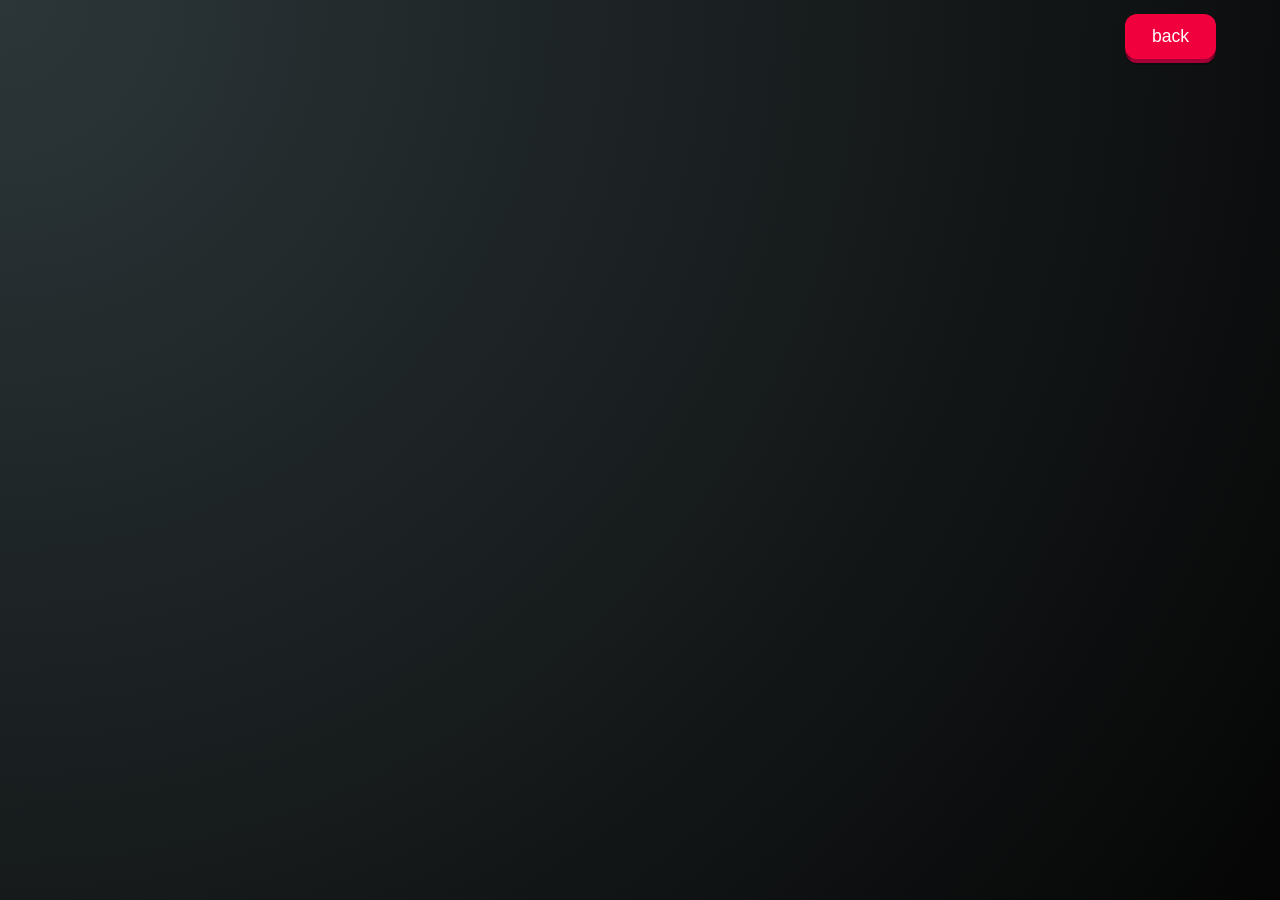
==== quiz-game-/index.html @ c93c1e2c "addeffect" ====
<!DOCTYPE html>
<html lang="en">
<head>
    <meta charset="UTF-8">
    <meta name="viewport" content="width=device-width, initial-scale=1.0">
    <title>Premium Quiz Interface</title>
    <link rel="stylesheet" href="style.css">
    <link href="https://fonts.googleapis.com/css2?family=Orbitron:wght@400;700&family=Inter:wght@400;500&display=swap" rel="stylesheet">
</head>
<body>
    <div id="main">
        <div id="effect"></div>
        <button class="back">
  <span class="shadow"></span>     
  <span class="edge"></span>
  <span class="front text"> back
  </span>
</button>
        <section id="quiz">
         
        </section>
    </div>
    <script src="script.js"></script>
</body>
</html>
---- quiz-game-/style.css ----
* {
    margin: 0;
    padding: 0;
    box-sizing: border-box;
}

/* :root {
  --bg-primary:      #0C447C;
  --bg-card:         #B5D4F4;
  --text-primary:    #E6F1FB;
  --color-correct:   #639922;
  --color-wrong:     #D85A30;
  --color-score:     #FAC775;
  --btn-correct-text:#EAF3DE;
  --btn-wrong-text:  #FAECE7;
} */

html , body {
   
    width: 100%;
    height: 100%;
}

/* :root {
  --bg-primary:      #0C447C;
  --bg-card:         #B5D4F4;
  --text-primary:    #E6F1FB;
  --color-correct:   #639922;
  --color-wrong:     #D85A30;
  --color-score:     #FAC775;
  --btn-correct-text:#EAF3DE;
  --btn-wrong-text:  #FAECE7;
} */
/* Reset default margins to prevent unwanted gaps */
/* Core Layout */
* {
    margin: 0;
    padding: 0;
    box-sizing: border-box;                   
}
/* From Uiverse.io by cssbuttons-io */ 
#effect {
  position: fixed;
  top: 50%;
  left: 50%;
  transform: translate(-50%, -50%) scale(0.5);
  font-size: 80px;
  opacity: 0;
  pointer-events: none;
  transition: all 0.4s ease;
  z-index: 999;
}

#effect.show {
  opacity: 1;
  transform: translate(-50%, -50%) scale(1.2);
}
.back{
 position: absolute;
 top: 2%;
 right: 5%;
 border: none;
 background: transparent;
 padding: 0;
 cursor: pointer;
 outline-offset: 4px;
 transition: filter 250ms;
 user-select: none;
 touch-action: manipulation;
}

.shadow {
 position: absolute;
 top: 0;
 left: 0;
 width: 100%;
 height: 100%;
 border-radius: 12px;
 background: hsl(0deg 0% 0% / 0.25);
 will-change: transform;
 transform: translateY(2px);
 transition: transform
    600ms
    cubic-bezier(.3, .7, .4, 1);
}

.edge {
 position: absolute;
 top: 0;
 left: 0;
 width: 100%;
 height: 100%;
 border-radius: 12px;
 background: linear-gradient(
    to left,
    hsl(340deg 100% 16%) 0%,
    hsl(340deg 100% 32%) 8%,
    hsl(340deg 100% 32%) 92%,
    hsl(340deg 100% 16%) 100%
  );
}

.front {
 display: block;
 position: relative;
 padding: 12px 27px;
 border-radius: 12px;
 font-size: 1.1rem;
 color: white;
 background: hsl(345deg 100% 47%);
 will-change: transform;
 transform: translateY(-4px);
 transition: transform
    600ms
    cubic-bezier(.3, .7, .4, 1);
}

button:hover {
 filter: brightness(110%);
}

button:hover .front {
 transform: translateY(-6px);
 transition: transform
    250ms
    cubic-bezier(.3, .7, .4, 1.5);
}

button:active .front {
 transform: translateY(-2px);
 transition: transform 34ms;
}

button:hover .shadow {
 transform: translateY(4px);
 transition: transform
    250ms
    cubic-bezier(.3, .7, .4, 1.5);
}

button:active .shadow {
 transform: translateY(1px);
 transition: transform 34ms;
}

button:focus:not(:focus-visible) {
 outline: none;
}
#main {
    width: 100%;
    min-height: 100vh;
    background: radial-gradient(circle at top left, #2C3639, #050505);
    display: flex;
    justify-content: center;
    align-items: center;
    overflow: hidden;
}

#quiz{
    display: flex;
    row-gap: 10px;
    flex-direction: column;
}
#quiz .box {
    position: relative;
    width: 90%;
    max-width: 500px;
    background: rgba(44, 54, 57, 0.6);
    backdrop-filter: blur(15px);
    border: 1px solid rgba(162, 123, 92, 0.3);
    border-radius: 28px;
    padding: 50px 30px 30px;
    box-shadow: 0 25px 50px rgba(0, 0, 0, 0.5);
    display: flex;
    flex-direction: column;
   
}

/* Timer Badge */
.clock {
    position: absolute;
    top: -20px;
    right: 30px;
    background: #A27B5C;
    padding: 8px 20px;
    border-radius: 12px;
    text-align: center;
    box-shadow: 0 10px 20px rgba(162, 123, 92, 0.3);
}
.timer-label { font-size: 0.6rem; color: #DCD7C9; display: block; letter-spacing: 1px; }
.clock h4 { font-family: 'Orbitron', sans-serif; color: white; font-size: 1.1rem; }

/* Progress Bar */
.progress-container {
    width: 100%;
    height: 6px;
    background: rgba(255,255,255,0.05);
    border-radius: 10px;
    margin-bottom: 30px;
    overflow: hidden;
}
.progress-fill {
    height: 100%;
    background: #A27B5C;
    box-shadow: 0 0 10px #A27B5C;
    transition: width 0.4s ease;
}

/* Question Area */

.que {
    font-family: 'Orbitron', sans-serif;
    color: #DCD7C9;
    font-size: 1.3rem;
    margin-bottom: 30px;
    line-height: 1.4;
    text-align: center;
}

/* MCQ 3D Buttons */
.options-container { display: flex; flex-direction: column; gap: 18px; }

.option-3d {
    position: relative;
    background: none;
    border: none;
    cursor: pointer;
    width: 100%;
}

.option-base {
    position: absolute;
    top: 0; left: 0; width: 100%; height: 100%;
    border-radius: 16px;
    background: #1a1c1d;
    transform: translateY(4px);
}

.option-top {
    position: relative;
    display: flex;
    align-items: center;
    padding: 16px 20px;
    background: linear-gradient(145deg, #3F4E4F, #2C3639);
    border: 1px solid rgba(162, 123, 92, 0.2);
    border-radius: 16px;
    color: white;
    font-family: 'Inter', sans-serif;
    transform: translateY(-4px);
    transition: transform 0.1s ease, background 0.2s;
}

.option-3d:hover .option-top { background: #394849; border-color: #A27B5C; }
.option-3d:active .option-top { transform: translateY(0px); }
.option-3d:active .option-base { transform: translateY(0px); }

.label {
    width: 32px; height: 32px;
    background: rgba(162, 123, 92, 0.2);
    border: 1px solid #A27B5C;
    border-radius: 50%;
    display: flex;
    align-items: center;
    justify-content: center;
    margin-right: 15px;
    font-family: 'Orbitron', sans-serif;
    font-size: 0.8rem;
    color: #A27B5C;
}

/* Navigation Buttons */
.nav-container {
    display: flex;
    justify-content: space-between;
    margin-top: 35px;
}

.nav-btn-3d { position: relative; background: none; border: none; cursor: pointer; width: 48%; }
.nav-base { position: absolute; top:0; left:0; width:100%; height:100%; border-radius:12px; background:#000; transform:translateY(3px); }
.nav-top {
    position: relative;
    padding: 12px;
    background: #A27B5C;
    border-radius: 12px;
    color: white;
    font-family: 'Orbitron', sans-serif;
    font-size: 0.8rem;
    transform: translateY(-3px);
    transition: 0.1s;
}
.nav-btn-3d:active .nav-top { transform: translateY(0); }

/* Mobile */
@media (max-width: 500px) {
    #quiz .box { padding: 40px 20px 25px; }
    .que { font-size: 1.1rem; }
    #quiz{
  margin-top: 15%;
}
}
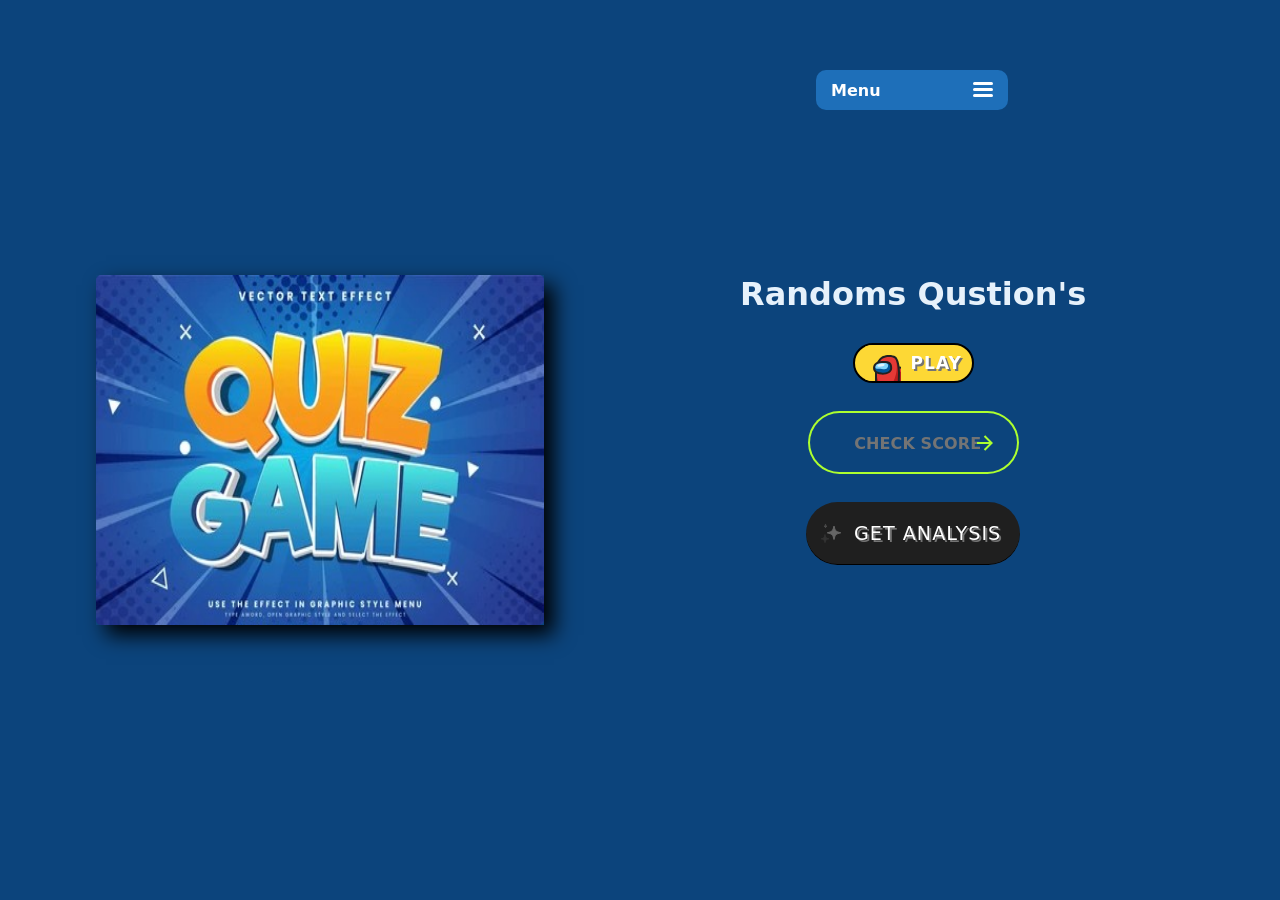
==== commit 401d7539: "debug" ====
--- a/quiz-game-/index.html
+++ b/quiz-game-/index.html
@@ -8,7 +8,189 @@
     <link href="https://fonts.googleapis.com/css2?family=Orbitron:wght@400;700&family=Inter:wght@400;500&display=swap" rel="stylesheet">
 </head>
 <body>
-    <div id="main">
+
+      <div class="home">
+        <nav>
+            <div class="imagelogo">
+                <img src="./images/logo-removebg-preview.png" alt="">   
+            </div>
+        
+        <!-- From Uiverse.io by pathikcomp --> 
+    <div class="menu">
+            <label class="main">
+      Menu
+      <input class="inp" checked="" type="checkbox" />
+      <div class="bar">
+        <span class="top bar-list"></span>
+        <span class="middle bar-list"></span>
+        <span class="bottom bar-list"></span>
+      </div>
+      <section class="menu-container">
+        <div class="menu-list">HOME</div>
+        <div class="menu-list">SCORE</div>
+
+      </section>
+    </label>
+    </div>
+    </nav>
+        <div class="hero">
+            <div class="left">
+                <div>
+                    <img src="/images/hero Image.jpg" alt="">
+                </div>
+                
+            </div>
+            <div class="righ">
+                <div class="content">
+                    <div class="head-tag">
+                        <h1>Randoms Qustion's</h1>
+                    </div>
+                    <div class="play-button">
+                         <!-- From Uiverse.io by barisdogansutcu --> 
+                        <button>
+  <svg
+    xmlns="http://www.w3.org/2000/svg"
+    viewBox="0 0 36 36"
+    width="36px"
+    height="36px"
+  >
+    <rect width="36" height="36" x="0" y="0" fill="#fdd835"></rect>
+    <path
+      fill="#e53935"
+      d="M38.67,42H11.52C11.27,40.62,11,38.57,11,36c0-5,0-11,0-11s1.44-7.39,3.22-9.59 c1.67-2.06,2.76-3.48,6.78-4.41c3-0.7,7.13-0.23,9,1c2.15,1.42,3.37,6.67,3.81,11.29c1.49-0.3,5.21,0.2,5.5,1.28 C40.89,30.29,39.48,38.31,38.67,42z"
+    ></path>
+    <path
+      fill="#b71c1c"
+      d="M39.02,42H11.99c-0.22-2.67-0.48-7.05-0.49-12.72c0.83,4.18,1.63,9.59,6.98,9.79 c3.48,0.12,8.27,0.55,9.83-2.45c1.57-3,3.72-8.95,3.51-15.62c-0.19-5.84-1.75-8.2-2.13-8.7c0.59,0.66,3.74,4.49,4.01,11.7 c0.03,0.83,0.06,1.72,0.08,2.66c4.21-0.15,5.93,1.5,6.07,2.35C40.68,33.85,39.8,38.9,39.02,42z"
+    ></path>
+    <path
+      fill="#212121"
+      d="M35,27.17c0,3.67-0.28,11.2-0.42,14.83h-2C32.72,38.42,33,30.83,33,27.17 c0-5.54-1.46-12.65-3.55-14.02c-1.65-1.08-5.49-1.48-8.23-0.85c-3.62,0.83-4.57,1.99-6.14,3.92L15,16.32 c-1.31,1.6-2.59,6.92-3,8.96v10.8c0,2.58,0.28,4.61,0.54,5.92H10.5c-0.25-1.41-0.5-3.42-0.5-5.92l0.02-11.09 c0.15-0.77,1.55-7.63,3.43-9.94l0.08-0.09c1.65-2.03,2.96-3.63,7.25-4.61c3.28-0.76,7.67-0.25,9.77,1.13 C33.79,13.6,35,22.23,35,27.17z"
+    ></path>
+    <path
+      fill="#01579b"
+      d="M17.165,17.283c5.217-0.055,9.391,0.283,9,6.011c-0.391,5.728-8.478,5.533-9.391,5.337 c-0.913-0.196-7.826-0.043-7.696-5.337C9.209,18,13.645,17.32,17.165,17.283z"
+    ></path>
+    <path
+      fill="#212121"
+      d="M40.739,37.38c-0.28,1.99-0.69,3.53-1.22,4.62h-2.43c0.25-0.19,1.13-1.11,1.67-4.9 c0.57-4-0.23-11.79-0.93-12.78c-0.4-0.4-2.63-0.8-4.37-0.89l0.1-1.99c1.04,0.05,4.53,0.31,5.71,1.49 C40.689,24.36,41.289,33.53,40.739,37.38z"
+    ></path>
+    <path
+      fill="#81d4fa"
+      d="M10.154,20.201c0.261,2.059-0.196,3.351,2.543,3.546s8.076,1.022,9.402-0.554 c1.326-1.576,1.75-4.365-0.891-5.267C19.336,17.287,12.959,16.251,10.154,20.201z"
+    ></path>
+    <path
+      fill="#212121"
+      d="M17.615,29.677c-0.502,0-0.873-0.03-1.052-0.069c-0.086-0.019-0.236-0.035-0.434-0.06 c-5.344-0.679-8.053-2.784-8.052-6.255c0.001-2.698,1.17-7.238,8.986-7.32l0.181-0.002c3.444-0.038,6.414-0.068,8.272,1.818 c1.173,1.191,1.712,3,1.647,5.53c-0.044,1.688-0.785,3.147-2.144,4.217C22.785,29.296,19.388,29.677,17.615,29.677z M17.086,17.973 c-7.006,0.074-7.008,4.023-7.008,5.321c-0.001,3.109,3.598,3.926,6.305,4.27c0.273,0.035,0.48,0.063,0.601,0.089 c0.563,0.101,4.68,0.035,6.855-1.732c0.865-0.702,1.299-1.57,1.326-2.653c0.051-1.958-0.301-3.291-1.073-4.075 c-1.262-1.281-3.834-1.255-6.825-1.222L17.086,17.973z"
+    ></path>
+    <path
+      fill="#e1f5fe"
+      d="M15.078,19.043c1.957-0.326,5.122-0.529,4.435,1.304c-0.489,1.304-7.185,2.185-7.185,0.652 C12.328,19.467,15.078,19.043,15.078,19.043z"
+    ></path>
+  </svg>
+  <span class="now">now!</span>
+  <span class="play">play</span>
+                        </button>
+
+                    </div>
+                    <div class="score-btn">
+                        <!-- From Uiverse.io by gharsh11032000 --> 
+                        <button class="animated-button">
+                            <svg viewBox="0 0 24 24" class="arr-2" xmlns="http://www.w3.org/2000/svg">
+                              <path
+                                d="M16.1716 10.9999L10.8076 5.63589L12.2218 4.22168L20 11.9999L12.2218 19.778L10.8076 18.3638L16.1716 12.9999H4V10.9999H16.1716Z"
+                              ></path>
+                            </svg>
+                            <span class="text1">Check Score</span>
+                            <span class="circle"></span>
+                            <svg viewBox="0 0 24 24" class="arr-1" xmlns="http://www.w3.org/2000/svg">
+                              <path
+                                d="M16.1716 10.9999L10.8076 5.63589L12.2218 4.22168L20 11.9999L12.2218 19.778L10.8076 18.3638L16.1716 12.9999H4V10.9999H16.1716Z"
+                              ></path>
+                            </svg>
+                        </button>
+
+                    </div>
+                    <div class="get-alys">
+
+                        <!-- From Uiverse.io by JkHuger --> 
+                        <div class="sp">
+
+                              <button class="sparkle-button">
+    <span class="spark"></span>
+    
+    <span class="backdrop"></span>
+    <svg class="sparkle" viewBox="0 0 24 24" fill="none" xmlns="http://www.w3.org/2000/svg">
+      <path d="M14.187 8.096L15 5.25L15.813 8.096C16.0231 8.83114 16.4171 9.50062 16.9577 10.0413C17.4984 10.5819 18.1679 10.9759 18.903 11.186L21.75 12L18.904 12.813C18.1689 13.0231 17.4994 13.4171 16.9587 13.9577C16.4181 14.4984 16.0241 15.1679 15.814 15.903L15 18.75L14.187 15.904C13.9769 15.1689 13.5829 14.4994 13.0423 13.9587C12.5016 13.4181 11.8321 13.0241 11.097 12.814L8.25 12L11.096 11.187C11.8311 10.9769 12.5006 10.5829 13.0413 10.0423C13.5819 9.50162 13.9759 8.83214 14.186 8.097L14.187 8.096Z" fill="black" stroke="black" stroke-linecap="round" stroke-linejoin="round"></path>
+      <path d="M6 14.25L5.741 15.285C5.59267 15.8785 5.28579 16.4206 4.85319 16.8532C4.42059 17.2858 3.87853 17.5927 3.285 17.741L2.25 18L3.285 18.259C3.87853 18.4073 4.42059 18.7142 4.85319 19.1468C5.28579 19.5794 5.59267 20.1215 5.741 20.715L6 21.75L6.259 20.715C6.40725 20.1216 6.71398 19.5796 7.14639 19.147C7.5788 18.7144 8.12065 18.4075 8.714 18.259L9.75 18L8.714 17.741C8.12065 17.5925 7.5788 17.2856 7.14639 16.853C6.71398 16.4204 6.40725 15.8784 6.259 15.285L6 14.25Z" fill="black" stroke="black" stroke-linecap="round" stroke-linejoin="round"></path>
+      <path d="M6.5 4L6.303 4.5915C6.24777 4.75718 6.15472 4.90774 6.03123 5.03123C5.90774 5.15472 5.75718 5.24777 5.5915 5.303L5 5.5L5.5915 5.697C5.75718 5.75223 5.90774 5.84528 6.03123 5.96877C6.15472 6.09226 6.24777 6.24282 6.303 6.4085L6.5 7L6.697 6.4085C6.75223 6.24282 6.84528 6.09226 6.96877 5.96877C7.09226 5.84528 7.24282 5.75223 7.4085 5.697L8 5.5L7.4085 5.303C7.24282 5.24777 7.09226 5.15472 6.96877 5.03123C6.84528 4.90774 6.75223 4.75718 6.697 4.5915L6.5 4Z" fill="black" stroke="black" stroke-linecap="round" stroke-linejoin="round"></path>
+    </svg>
+    <span class="text">Get Analysis</span>
+                              </button>
+                              <div class="bodydrop"></div>
+                              <span aria-hidden="true" class="particle-pen">
+                                <svg class="particle" viewBox="0 0 15 15" fill="none" xmlns="http://www.w3.org/2000/svg">
+                                  <path d="M6.937 3.846L7.75 1L8.563 3.846C8.77313 4.58114 9.1671 5.25062 9.70774 5.79126C10.2484 6.3319 10.9179 6.72587 11.653 6.936L14.5 7.75L11.654 8.563C10.9189 8.77313 10.2494 9.1671 9.70874 9.70774C9.1681 10.2484 8.77413 10.9179 8.564 11.653L7.75 14.5L6.937 11.654C6.72687 10.9189 6.3329 10.2494 5.79226 9.70874C5.25162 9.1681 4.58214 8.77413 3.847 8.564L1 7.75L3.846 6.937C4.58114 6.72687 5.25062 6.3329 5.79126 5.79226C6.3319 5.25162 6.72587 4.58214 6.936 3.847L6.937 3.846Z" fill="black" stroke="black" stroke-linecap="round" stroke-linejoin="round"></path>
+                                </svg>
+                                <svg class="particle" viewBox="0 0 15 15" fill="none" xmlns="http://www.w3.org/2000/svg">
+                                  <path d="M6.937 3.846L7.75 1L8.563 3.846C8.77313 4.58114 9.1671 5.25062 9.70774 5.79126C10.2484 6.3319 10.9179 6.72587 11.653 6.936L14.5 7.75L11.654 8.563C10.9189 8.77313 10.2494 9.1671 9.70874 9.70774C9.1681 10.2484 8.77413 10.9179 8.564 11.653L7.75 14.5L6.937 11.654C6.72687 10.9189 6.3329 10.2494 5.79226 9.70874C5.25162 9.1681 4.58214 8.77413 3.847 8.564L1 7.75L3.846 6.937C4.58114 6.72687 5.25062 6.3329 5.79126 5.79226C6.3319 5.25162 6.72587 4.58214 6.936 3.847L6.937 3.846Z" fill="black" stroke="black" stroke-linecap="round" stroke-linejoin="round"></path>
+                                </svg>
+                                <svg class="particle" viewBox="0 0 15 15" fill="none" xmlns="http://www.w3.org/2000/svg">
+                                  <path d="M6.937 3.846L7.75 1L8.563 3.846C8.77313 4.58114 9.1671 5.25062 9.70774 5.79126C10.2484 6.3319 10.9179 6.72587 11.653 6.936L14.5 7.75L11.654 8.563C10.9189 8.77313 10.2494 9.1671 9.70874 9.70774C9.1681 10.2484 8.77413 10.9179 8.564 11.653L7.75 14.5L6.937 11.654C6.72687 10.9189 6.3329 10.2494 5.79226 9.70874C5.25162 9.1681 4.58214 8.77413 3.847 8.564L1 7.75L3.846 6.937C4.58114 6.72687 5.25062 6.3329 5.79126 5.79226C6.3319 5.25162 6.72587 4.58214 6.936 3.847L6.937 3.846Z" fill="black" stroke="black" stroke-linecap="round" stroke-linejoin="round"></path>
+                                </svg>
+                                <svg class="particle" viewBox="0 0 15 15" fill="none" xmlns="http://www.w3.org/2000/svg">
+                                  <path d="M6.937 3.846L7.75 1L8.563 3.846C8.77313 4.58114 9.1671 5.25062 9.70774 5.79126C10.2484 6.3319 10.9179 6.72587 11.653 6.936L14.5 7.75L11.654 8.563C10.9189 8.77313 10.2494 9.1671 9.70874 9.70774C9.1681 10.2484 8.77413 10.9179 8.564 11.653L7.75 14.5L6.937 11.654C6.72687 10.9189 6.3329 10.2494 5.79226 9.70874C5.25162 9.1681 4.58214 8.77413 3.847 8.564L1 7.75L3.846 6.937C4.58114 6.72687 5.25062 6.3329 5.79126 5.79226C6.3319 5.25162 6.72587 4.58214 6.936 3.847L6.937 3.846Z" fill="black" stroke="black" stroke-linecap="round" stroke-linejoin="round"></path>
+                                </svg>
+                                <svg class="particle" viewBox="0 0 15 15" fill="none" xmlns="http://www.w3.org/2000/svg">
+                                  <path d="M6.937 3.846L7.75 1L8.563 3.846C8.77313 4.58114 9.1671 5.25062 9.70774 5.79126C10.2484 6.3319 10.9179 6.72587 11.653 6.936L14.5 7.75L11.654 8.563C10.9189 8.77313 10.2494 9.1671 9.70874 9.70774C9.1681 10.2484 8.77413 10.9179 8.564 11.653L7.75 14.5L6.937 11.654C6.72687 10.9189 6.3329 10.2494 5.79226 9.70874C5.25162 9.1681 4.58214 8.77413 3.847 8.564L1 7.75L3.846 6.937C4.58114 6.72687 5.25062 6.3329 5.79126 5.79226C6.3319 5.25162 6.72587 4.58214 6.936 3.847L6.937 3.846Z" fill="black" stroke="black" stroke-linecap="round" stroke-linejoin="round"></path>
+                                </svg>
+                                <svg class="particle" viewBox="0 0 15 15" fill="none" xmlns="http://www.w3.org/2000/svg">
+                                  <path d="M6.937 3.846L7.75 1L8.563 3.846C8.77313 4.58114 9.1671 5.25062 9.70774 5.79126C10.2484 6.3319 10.9179 6.72587 11.653 6.936L14.5 7.75L11.654 8.563C10.9189 8.77313 10.2494 9.1671 9.70874 9.70774C9.1681 10.2484 8.77413 10.9179 8.564 11.653L7.75 14.5L6.937 11.654C6.72687 10.9189 6.3329 10.2494 5.79226 9.70874C5.25162 9.1681 4.58214 8.77413 3.847 8.564L1 7.75L3.846 6.937C4.58114 6.72687 5.25062 6.3329 5.79126 5.79226C6.3319 5.25162 6.72587 4.58214 6.936 3.847L6.937 3.846Z" fill="black" stroke="black" stroke-linecap="round" stroke-linejoin="round"></path>
+                                </svg>
+                                <svg class="particle" viewBox="0 0 15 15" fill="none" xmlns="http://www.w3.org/2000/svg">
+                                  <path d="M6.937 3.846L7.75 1L8.563 3.846C8.77313 4.58114 9.1671 5.25062 9.70774 5.79126C10.2484 6.3319 10.9179 6.72587 11.653 6.936L14.5 7.75L11.654 8.563C10.9189 8.77313 10.2494 9.1671 9.70874 9.70774C9.1681 10.2484 8.77413 10.9179 8.564 11.653L7.75 14.5L6.937 11.654C6.72687 10.9189 6.3329 10.2494 5.79226 9.70874C5.25162 9.1681 4.58214 8.77413 3.847 8.564L1 7.75L3.846 6.937C4.58114 6.72687 5.25062 6.3329 5.79126 5.79226C6.3319 5.25162 6.72587 4.58214 6.936 3.847L6.937 3.846Z" fill="black" stroke="black" stroke-linecap="round" stroke-linejoin="round"></path>
+                                </svg>
+                                <svg class="particle" viewBox="0 0 15 15" fill="none" xmlns="http://www.w3.org/2000/svg">
+                                  <path d="M6.937 3.846L7.75 1L8.563 3.846C8.77313 4.58114 9.1671 5.25062 9.70774 5.79126C10.2484 6.3319 10.9179 6.72587 11.653 6.936L14.5 7.75L11.654 8.563C10.9189 8.77313 10.2494 9.1671 9.70874 9.70774C9.1681 10.2484 8.77413 10.9179 8.564 11.653L7.75 14.5L6.937 11.654C6.72687 10.9189 6.3329 10.2494 5.79226 9.70874C5.25162 9.1681 4.58214 8.77413 3.847 8.564L1 7.75L3.846 6.937C4.58114 6.72687 5.25062 6.3329 5.79126 5.79226C6.3319 5.25162 6.72587 4.58214 6.936 3.847L6.937 3.846Z" fill="black" stroke="black" stroke-linecap="round" stroke-linejoin="round"></path>
+                                </svg>
+                                <svg class="particle" viewBox="0 0 15 15" fill="none" xmlns="http://www.w3.org/2000/svg">
+                                  <path d="M6.937 3.846L7.75 1L8.563 3.846C8.77313 4.58114 9.1671 5.25062 9.70774 5.79126C10.2484 6.3319 10.9179 6.72587 11.653 6.936L14.5 7.75L11.654 8.563C10.9189 8.77313 10.2494 9.1671 9.70874 9.70774C9.1681 10.2484 8.77413 10.9179 8.564 11.653L7.75 14.5L6.937 11.654C6.72687 10.9189 6.3329 10.2494 5.79226 9.70874C5.25162 9.1681 4.58214 8.77413 3.847 8.564L1 7.75L3.846 6.937C4.58114 6.72687 5.25062 6.3329 5.79126 5.79226C6.3319 5.25162 6.72587 4.58214 6.936 3.847L6.937 3.846Z" fill="black" stroke="black" stroke-linecap="round" stroke-linejoin="round"></path>
+                                </svg>
+                                <svg class="particle" viewBox="0 0 15 15" fill="none" xmlns="http://www.w3.org/2000/svg">
+                                  <path d="M6.937 3.846L7.75 1L8.563 3.846C8.77313 4.58114 9.1671 5.25062 9.70774 5.79126C10.2484 6.3319 10.9179 6.72587 11.653 6.936L14.5 7.75L11.654 8.563C10.9189 8.77313 10.2494 9.1671 9.70874 9.70774C9.1681 10.2484 8.77413 10.9179 8.564 11.653L7.75 14.5L6.937 11.654C6.72687 10.9189 6.3329 10.2494 5.79226 9.70874C5.25162 9.1681 4.58214 8.77413 3.847 8.564L1 7.75L3.846 6.937C4.58114 6.72687 5.25062 6.3329 5.79126 5.79226C6.3319 5.25162 6.72587 4.58214 6.936 3.847L6.937 3.846Z" fill="black" stroke="black" stroke-linecap="round" stroke-linejoin="round"></path>
+                                </svg><svg class="particle" viewBox="0 0 15 15" fill="none" xmlns="http://www.w3.org/2000/svg">
+                                  <path d="M6.937 3.846L7.75 1L8.563 3.846C8.77313 4.58114 9.1671 5.25062 9.70774 5.79126C10.2484 6.3319 10.9179 6.72587 11.653 6.936L14.5 7.75L11.654 8.563C10.9189 8.77313 10.2494 9.1671 9.70874 9.70774C9.1681 10.2484 8.77413 10.9179 8.564 11.653L7.75 14.5L6.937 11.654C6.72687 10.9189 6.3329 10.2494 5.79226 9.70874C5.25162 9.1681 4.58214 8.77413 3.847 8.564L1 7.75L3.846 6.937C4.58114 6.72687 5.25062 6.3329 5.79126 5.79226C6.3319 5.25162 6.72587 4.58214 6.936 3.847L6.937 3.846Z" fill="black" stroke="black" stroke-linecap="round" stroke-linejoin="round"></path>
+                                </svg><svg class="particle" viewBox="0 0 15 15" fill="none" xmlns="http://www.w3.org/2000/svg">
+                                  <path d="M6.937 3.846L7.75 1L8.563 3.846C8.77313 4.58114 9.1671 5.25062 9.70774 5.79126C10.2484 6.3319 10.9179 6.72587 11.653 6.936L14.5 7.75L11.654 8.563C10.9189 8.77313 10.2494 9.1671 9.70874 9.70774C9.1681 10.2484 8.77413 10.9179 8.564 11.653L7.75 14.5L6.937 11.654C6.72687 10.9189 6.3329 10.2494 5.79226 9.70874C5.25162 9.1681 4.58214 8.77413 3.847 8.564L1 7.75L3.846 6.937C4.58114 6.72687 5.25062 6.3329 5.79126 5.79226C6.3319 5.25162 6.72587 4.58214 6.936 3.847L6.937 3.846Z" fill="black" stroke="black" stroke-linecap="round" stroke-linejoin="round"></path>
+                                </svg>
+                                <svg class="particle" viewBox="0 0 15 15" fill="none" xmlns="http://www.w3.org/2000/svg">
+                                  <path d="M6.937 3.846L7.75 1L8.563 3.846C8.77313 4.58114 9.1671 5.25062 9.70774 5.79126C10.2484 6.3319 10.9179 6.72587 11.653 6.936L14.5 7.75L11.654 8.563C10.9189 8.77313 10.2494 9.1671 9.70874 9.70774C9.1681 10.2484 8.77413 10.9179 8.564 11.653L7.75 14.5L6.937 11.654C6.72687 10.9189 6.3329 10.2494 5.79226 9.70874C5.25162 9.1681 4.58214 8.77413 3.847 8.564L1 7.75L3.846 6.937C4.58114 6.72687 5.25062 6.3329 5.79126 5.79226C6.3319 5.25162 6.72587 4.58214 6.936 3.847L6.937 3.846Z" fill="black" stroke="black" stroke-linecap="round" stroke-linejoin="round"></path>
+                                </svg><svg class="particle" viewBox="0 0 15 15" fill="none" xmlns="http://www.w3.org/2000/svg">
+                                  <path d="M6.937 3.846L7.75 1L8.563 3.846C8.77313 4.58114 9.1671 5.25062 9.70774 5.79126C10.2484 6.3319 10.9179 6.72587 11.653 6.936L14.5 7.75L11.654 8.563C10.9189 8.77313 10.2494 9.1671 9.70874 9.70774C9.1681 10.2484 8.77413 10.9179 8.564 11.653L7.75 14.5L6.937 11.654C6.72687 10.9189 6.3329 10.2494 5.79226 9.70874C5.25162 9.1681 4.58214 8.77413 3.847 8.564L1 7.75L3.846 6.937C4.58114 6.72687 5.25062 6.3329 5.79126 5.79226C6.3319 5.25162 6.72587 4.58214 6.936 3.847L6.937 3.846Z" fill="black" stroke="black" stroke-linecap="round" stroke-linejoin="round"></path>
+                                </svg><svg class="particle" viewBox="0 0 15 15" fill="none" xmlns="http://www.w3.org/2000/svg">
+                                  <path d="M6.937 3.846L7.75 1L8.563 3.846C8.77313 4.58114 9.1671 5.25062 9.70774 5.79126C10.2484 6.3319 10.9179 6.72587 11.653 6.936L14.5 7.75L11.654 8.563C10.9189 8.77313 10.2494 9.1671 9.70874 9.70774C9.1681 10.2484 8.77413 10.9179 8.564 11.653L7.75 14.5L6.937 11.654C6.72687 10.9189 6.3329 10.2494 5.79226 9.70874C5.25162 9.1681 4.58214 8.77413 3.847 8.564L1 7.75L3.846 6.937C4.58114 6.72687 5.25062 6.3329 5.79126 5.79226C6.3319 5.25162 6.72587 4.58214 6.936 3.847L6.937 3.846Z" fill="black" stroke="black" stroke-linecap="round" stroke-linejoin="round"></path>
+                                </svg><svg class="particle" viewBox="0 0 15 15" fill="none" xmlns="http://www.w3.org/2000/svg">
+                                  <path d="M6.937 3.846L7.75 1L8.563 3.846C8.77313 4.58114 9.1671 5.25062 9.70774 5.79126C10.2484 6.3319 10.9179 6.72587 11.653 6.936L14.5 7.75L11.654 8.563C10.9189 8.77313 10.2494 9.1671 9.70874 9.70774C9.1681 10.2484 8.77413 10.9179 8.564 11.653L7.75 14.5L6.937 11.654C6.72687 10.9189 6.3329 10.2494 5.79226 9.70874C5.25162 9.1681 4.58214 8.77413 3.847 8.564L1 7.75L3.846 6.937C4.58114 6.72687 5.25062 6.3329 5.79126 5.79226C6.3319 5.25162 6.72587 4.58214 6.936 3.847L6.937 3.846Z" fill="black" stroke="black" stroke-linecap="round" stroke-linejoin="round"></path>
+                                </svg><svg class="particle" viewBox="0 0 15 15" fill="none" xmlns="http://www.w3.org/2000/svg">
+                                  <path d="M6.937 3.846L7.75 1L8.563 3.846C8.77313 4.58114 9.1671 5.25062 9.70774 5.79126C10.2484 6.3319 10.9179 6.72587 11.653 6.936L14.5 7.75L11.654 8.563C10.9189 8.77313 10.2494 9.1671 9.70874 9.70774C9.1681 10.2484 8.77413 10.9179 8.564 11.653L7.75 14.5L6.937 11.654C6.72687 10.9189 6.3329 10.2494 5.79226 9.70874C5.25162 9.1681 4.58214 8.77413 3.847 8.564L1 7.75L3.846 6.937C4.58114 6.72687 5.25062 6.3329 5.79126 5.79226C6.3319 5.25162 6.72587 4.58214 6.936 3.847L6.937 3.846Z" fill="black" stroke="black" stroke-linecap="round" stroke-linejoin="round"></path>
+                                </svg><svg class="particle" viewBox="0 0 15 15" fill="none" xmlns="http://www.w3.org/2000/svg">
+                                  <path d="M6.937 3.846L7.75 1L8.563 3.846C8.77313 4.58114 9.1671 5.25062 9.70774 5.79126C10.2484 6.3319 10.9179 6.72587 11.653 6.936L14.5 7.75L11.654 8.563C10.9189 8.77313 10.2494 9.1671 9.70874 9.70774C9.1681 10.2484 8.77413 10.9179 8.564 11.653L7.75 14.5L6.937 11.654C6.72687 10.9189 6.3329 10.2494 5.79226 9.70874C5.25162 9.1681 4.58214 8.77413 3.847 8.564L1 7.75L3.846 6.937C4.58114 6.72687 5.25062 6.3329 5.79126 5.79226C6.3319 5.25162 6.72587 4.58214 6.936 3.847L6.937 3.846Z" fill="black" stroke="black" stroke-linecap="round" stroke-linejoin="round"></path>
+                                </svg><svg class="particle" viewBox="0 0 15 15" fill="none" xmlns="http://www.w3.org/2000/svg">
+                                  <path d="M6.937 3.846L7.75 1L8.563 3.846C8.77313 4.58114 9.1671 5.25062 9.70774 5.79126C10.2484 6.3319 10.9179 6.72587 11.653 6.936L14.5 7.75L11.654 8.563C10.9189 8.77313 10.2494 9.1671 9.70874 9.70774C9.1681 10.2484 8.77413 10.9179 8.564 11.653L7.75 14.5L6.937 11.654C6.72687 10.9189 6.3329 10.2494 5.79226 9.70874C5.25162 9.1681 4.58214 8.77413 3.847 8.564L1 7.75L3.846 6.937C4.58114 6.72687 5.25062 6.3329 5.79126 5.79226C6.3319 5.25162 6.72587 4.58214 6.936 3.847L6.937 3.846Z" fill="black" stroke="black" stroke-linecap="round" stroke-linejoin="round"></path>
+                                </svg><svg class="particle" viewBox="0 0 15 15" fill="none" xmlns="http://www.w3.org/2000/svg">
+                                  <path d="M6.937 3.846L7.75 1L8.563 3.846C8.77313 4.58114 9.1671 5.25062 9.70774 5.79126C10.2484 6.3319 10.9179 6.72587 11.653 6.936L14.5 7.75L11.654 8.563C10.9189 8.77313 10.2494 9.1671 9.70874 9.70774C9.1681 10.2484 8.77413 10.9179 8.564 11.653L7.75 14.5L6.937 11.654C6.72687 10.9189 6.3329 10.2494 5.79226 9.70874C5.25162 9.1681 4.58214 8.77413 3.847 8.564L1 7.75L3.846 6.937C4.58114 6.72687 5.25062 6.3329 5.79126 5.79226C6.3319 5.25162 6.72587 4.58214 6.936 3.847L6.937 3.846Z" fill="black" stroke="black" stroke-linecap="round" stroke-linejoin="round"></path>
+                                </svg>
+                              </span>
+                        </div>
+                    </div>
+                </div>
+
+            </div>
+            </div>
+        </div>
+
+        <div id="main1">
+ <div id="main">
         <div id="effect"></div>
         <button class="back">
   <span class="shadow"></span>     
@@ -17,9 +199,10 @@
   </span>
 </button>
         <section id="quiz">
-         
         </section>
     </div>
+        </div>
+   
     <script src="script.js"></script>
 </body>
 </html>
--- a/quiz-game-/style.css
+++ b/quiz-game-/style.css
@@ -1,9 +1,715 @@
+
 * {
     margin: 0;
     padding: 0;
     box-sizing: border-box;
-}
-
+    font-family: system-ui, -apple-system, BlinkMacSystemFont, 'Segoe UI', Roboto, Oxygen, Ubuntu, Cantarell, 'Open Sans', 'Helvetica Neue', sans-serif;
+}
+
+:root {
+  --bg-primary:      #0C447C;
+  --bg-card:         #B5D4F4;
+  --text-primary:    #E6F1FB;
+  --color-correct:   #639922;
+  --color-wrong:     #D85A30;
+  --color-score:     #FAC775;
+  --btn-correct-text:#EAF3DE;
+  --btn-wrong-text:  #FAECE7;
+}
+
+html , body {
+    
+    width: 100%;
+    max-height: 100%;
+}
+.home{
+    background-color: var(--bg-primary);
+  width: 100%;
+  min-height: 100vh;
+}
+nav {
+    /* border: 1px solid black; */
+    /* overflow: hidden; */
+    flex-direction: row;
+    display: flex;
+    /* border: 1px solid black ; */
+    width: 100%;
+    min-height: 80px;
+    justify-content: space-around;
+    align-items: center;
+}
+.imagelogo {
+    position: relative;
+    height: 180px;
+    overflow: hidden;
+    top: 30px;
+}
+
+nav img {
+    min-height: 80px;
+    /* max-width: 100%; */
+    /* border: 1px solid black; */
+}
+
+/* From Uiverse.io by pathikcomp */ 
+.main > .inp {
+  display: none;
+}
+.main {
+  font-weight: 800;
+  color: white;
+  background-color: #1E6FB9;
+  padding: 3px 15px;
+  border-radius: 10px;
+
+  display: flex;
+  align-items: center;
+  height: 2.5rem;
+  width: 12rem;
+  position: relative;
+  cursor: pointer;
+  justify-content: space-between;
+}
+
+.arrow {
+  height: 34%;
+  aspect-ratio: 1;
+  margin-block: auto;
+  position: relative;
+  display: flex;
+  justify-content: center;
+  transition: all 0.3s;
+}
+
+.arrow::after,
+.arrow::before {
+  content: "";
+  position: absolute;
+  background-color: white;
+  height: 100%;
+  width: 2.5px;
+  border-radius: 500px;
+  transform-origin: bottom;
+}
+
+.arrow::after {
+  transform: rotate(35deg) translateX(-0.5px);
+}
+.arrow::before {
+  transform: rotate(-35deg) translateX(0.5px);
+}
+
+.main > .inp:checked + .arrow {
+  transform: rotateX(180deg);
+}
+
+.menu-container {
+  background-color: white;
+  color: #0C447C;
+  border-radius: 10px;
+  position: absolute;
+  width: 100%;
+  left: 0;
+  top: 130%;
+  overflow: hidden;
+  clip-path: inset(0% 0% 0% 0% round 10px);
+  transition: all 0.4s;
+}
+
+.menu-list {
+  --delay: 0.4s;
+  --trdelay: 0.15s;
+  padding: 8px 10px;
+  border-radius: inherit;
+  transition: background-color 0.2s 0s;
+  position: relative;
+  transform: translateY(30px);
+  opacity: 0;
+}
+
+.menu-list::after {
+  content: "";
+  position: absolute;
+  top: 100%;
+  left: 50%;
+  transform: translateX(-50%);
+  height: 1px;
+  background-color: rgba(0, 0, 0, 0.3);
+  width: 95%;
+}
+
+.menu-list:hover {
+  background-color: rgb(223, 223, 223);
+}
+
+.inp:checked ~ .menu-container {
+  clip-path: inset(10% 50% 90% 50% round 10px);
+}
+
+.inp:not(:checked) ~ .menu-container .menu-list {
+  transform: translateY(0);
+  opacity: 1;
+}
+
+.inp:not(:checked) ~ .menu-container .menu-list:nth-child(1) {
+  transition:
+    transform 0.4s var(--delay),
+    opacity 0.4s var(--delay);
+}
+
+.inp:not(:checked) ~ .menu-container .menu-list:nth-child(2) {
+  transition:
+    transform 0.4s calc(var(--delay) + (var(--trdelay) * 1)),
+    opacity 0.4s calc(var(--delay) + (var(--trdelay) * 1));
+}
+
+.inp:not(:checked) ~ .menu-container .menu-list:nth-child(3) {
+  transition:
+    transform 0.4s calc(var(--delay) + (var(--trdelay) * 2)),
+    opacity 0.4s calc(var(--delay) + (var(--trdelay) * 2));
+}
+
+.inp:not(:checked) ~ .menu-container .menu-list:nth-child(4) {
+  transition:
+    transform 0.4s calc(var(--delay) + (var(--trdelay) * 3)),
+    opacity 0.4s calc(var(--delay) + (var(--trdelay) * 3));
+}
+
+.bar-inp {
+  -appearance: none;
+  display: none;
+  visibility: hidden;
+}
+
+.bar {
+  display: flex;
+  height: 50%;
+  width: 20px;
+  flex-direction: column;
+  gap: 3px;
+}
+
+.bar-list {
+  --transform: -25%;
+  display: block;
+  width: 100%;
+  height: 3px;
+  border-radius: 50px;
+  background-color: white;
+  transition: all 0.4s;
+  position: relative;
+}
+
+.inp:not(:checked) ~ .bar > .top {
+  transform-origin: top right;
+  transform: translateY(var(--transform)) rotate(-45deg);
+}
+
+.inp:not(:checked) ~ .bar > .middle {
+  transform: translateX(-50%);
+  opacity: 0;
+}
+
+.inp:not(:checked) ~ .bar > .bottom {
+  transform-origin: bottom right;
+  transform: translateY(calc(var(--transform) * -1)) rotate(45deg);
+}
+
+.hero {
+    display: flex;
+    margin-top: 20px;
+    /* border: 1px solid black; */
+    width: 100%;
+    min-height: 500px;
+    
+}
+
+.left {
+    width: 50%;
+    display: flex;
+    align-items: center;
+    justify-content: center;
+}
+.left div {
+    /* border: 1px solid black; */
+    width: 70%;
+    height: 70%;
+    box-shadow: 10px 10px 20px black ;
+}
+.left div img {
+    width: 100%;
+    border-radius: 5px;
+    height: 100%;
+}
+.right {
+    height: 100%;
+    width: 50%;
+    
+    
+}
+
+
+.content {
+    /* border: 1px solid black; */
+    position: relative;
+    height: 100%;
+    display: flex;
+    align-items: center;
+    justify-content: center;
+    flex-direction: column;
+    gap: 30px;
+    left: 100px;
+    bottom: 30px;
+}
+
+.head-tag h1 {
+    color: var(--text-primary);
+    font-family: system-ui, -apple-system, BlinkMacSystemFont, 'Segoe UI', Roboto, Oxygen, Ubuntu, Cantarell, 'Open Sans', 'Helvetica Neue', sans-serif;
+
+}
+
+.contect {
+    width: 100%;
+    display: flex;
+    flex-direction: column;
+}
+.top {
+    width: 100%;
+    display: flex;
+    justify-content: center;
+    align-items: center;
+    color: var(--text-primary);
+}
+
+.down {
+    width: 100%;
+    display: flex;
+}
+
+@media (max-width: 768px) {
+    .menu {
+        display: none;
+    }
+    nav {
+        display: flex;
+        align-items: center;
+        justify-content: center;
+        width: 100;
+    }
+    .imagelogo {
+        display: flex;
+        align-items: center;
+        justify-content: center;
+        width: 100%;
+    }
+    .imagelogo img {
+        width: 80%;;
+    }
+    
+    .hero {
+        flex-direction: column; 
+    }
+    .left {
+        width: 100%;
+    }
+
+    .left div {
+        width: 85%;
+    }
+    .right {
+        width: 100%;
+    }
+
+    .content {
+        padding-top: 45px;
+        position: static;
+    }
+
+}
+
+
+/* *******************************************************************  */
+
+/* From Uiverse.io by barisdogansutcu */ 
+button {
+  display: flex;
+  align-items: center;
+  justify-content: center;
+  gap: 10px;
+  padding: 0 10px;
+  color: white;
+  text-shadow: 2px 2px rgb(116, 116, 116);
+  text-transform: uppercase;
+  cursor: pointer;
+  border: solid 2px black;
+  letter-spacing: 1px;
+  font-weight: 600;
+  font-size: 17px;
+  background-color: hsl(49deg 98% 60%);
+  border-radius: 50px;
+  position: relative;
+  overflow: hidden;
+  transition: all 0.5s ease;
+}
+
+button:active {
+  transform: scale(0.9);
+  transition: all 100ms ease;
+}
+
+button svg {
+  transition: all 0.5s ease;
+  z-index: 2;
+}
+
+.play {
+  transition: all 0.5s ease;
+  transition-delay: 300ms;
+}
+
+button:hover svg {
+  transform: scale(3) translate(50%);
+}
+
+.now {
+  position: absolute;
+  left: 0;
+  transform: translateX(-100%);
+  transition: all 0.5s ease;
+  z-index: 2;
+}
+
+button:hover .now {
+  transform: translateX(10px);
+  transition-delay: 300ms;
+}
+
+button:hover .play {
+  transform: translateX(200%);
+  transition-delay: 300ms;
+}
+
+/* **************************************** Score button /*******************  */
+
+/* From Uiverse.io by gharsh11032000 */ 
+.animated-button {
+  position: relative;
+  display: flex;
+  align-items: center;
+  gap: 4px;
+  padding: 16px 36px;
+  border: 4px solid;
+  border-color: transparent;
+  font-size: 16px;
+  background-color: inherit;
+  border-radius: 100px;
+  font-weight: 600;
+  color: greenyellow;
+  box-shadow: 0 0 0 2px greenyellow;
+  cursor: pointer;
+  overflow: hidden;
+  transition: all 0.6s cubic-bezier(0.23, 1, 0.32, 1);
+}
+
+.animated-button svg {
+  position: absolute;
+  width: 24px;
+  fill: greenyellow;
+  z-index: 9;
+  transition: all 0.8s cubic-bezier(0.23, 1, 0.32, 1);
+}
+
+.animated-button .arr-1 {
+  right: 16px;
+}
+
+.animated-button .arr-2 {
+  left: -25%;
+}
+
+.animated-button .circle {
+  position: absolute;
+  top: 50%;
+  left: 50%;
+  transform: translate(-50%, -50%);
+  width: 20px;
+  height: 20px;
+  background-color: greenyellow;
+  border-radius: 50%;
+  opacity: 0;
+  transition: all 0.8s cubic-bezier(0.23, 1, 0.32, 1);
+}
+
+.animated-button .text {
+  position: relative;
+  z-index: 1;
+  transform: translateX(-12px);
+  transition: all 0.8s cubic-bezier(0.23, 1, 0.32, 1);
+}
+
+.animated-button:hover {
+  box-shadow: 0 0 0 12px transparent;
+  color: #212121;
+  border-radius: 12px;
+}
+
+.animated-button:hover .arr-1 {
+  right: -25%;
+}
+
+.animated-button:hover .arr-2 {
+  left: 16px;
+}
+
+.animated-button:hover .text {
+  transform: translateX(12px);
+}
+
+.animated-button:hover svg {
+  fill: #212121;
+}
+
+.animated-button:active {
+  scale: 0.95;
+  box-shadow: 0 0 0 4px greenyellow;
+}
+
+.animated-button:hover .circle {
+  width: 220px;
+  height: 220px;
+  opacity: 1;
+}
+
+
+/* ****************************** get btn ?  */
+
+/* From Uiverse.io by JkHuger */ 
+.sparkle-button {
+  --active: 0;
+  --bg: radial-gradient(
+			40% 50% at center 100%,
+			hsl(270 calc(var(--active) * 97%) 72% / var(--active)),
+			transparent
+		),
+		radial-gradient(
+			80% 100% at center 120%,
+			hsl(260 calc(var(--active) * 97%) 70% / var(--active)),
+			transparent
+		),
+		hsl(260 calc(var(--active) * 97%) calc((var(--active) * 44%) + 12%));
+  background: var(--bg);
+  font-size: 1.2rem;
+  font-weight: 500;
+  border: 0;
+  cursor: pointer;
+  padding: 1em 1em;
+  display: flex;
+  align-items: center;
+  gap: 0.25em;
+  white-space: nowrap;
+  border-radius: 100px;
+  position: relative;
+  box-shadow: 0 0 calc(var(--active) * 3em) calc(var(--active) * 1em) hsl(260 97% 61% / 0.75),
+		0 0em 0 0 hsl(260 calc(var(--active) * 97%) calc((var(--active) * 50%) + 30%)) inset,
+		0 -0.05em 0 0 hsl(260 calc(var(--active) * 97%) calc(var(--active) * 60%)) inset;
+  transition: box-shadow var(--transition), scale var(--transition), background var(--transition);
+  scale: calc(1 + (var(--active) * 0.1));
+  transition: .3s;
+}
+
+.sparkle-button:active {
+  scale: 1;
+  transition: .3s;
+}
+
+.sparkle path {
+  color: hsl(0 0% calc((var(--active, 0) * 70%) + var(--base)));
+  transform-box: fill-box;
+  transform-origin: center;
+  fill: currentColor;
+  stroke: currentColor;
+  animation-delay: calc((var(--transition) * 1.5) + (var(--delay) * 1s));
+  animation-duration: 0.6s;
+  transition: color var(--transition);
+}
+
+.sparkle-button:is(:hover, :focus-visible) path {
+  animation-name: bounce;
+}
+
+@keyframes bounce {
+  35%, 65% {
+    scale: var(--scale);
+  }
+}
+
+.sparkle path:nth-of-type(1) {
+  --scale: 0.5;
+  --delay: 0.1;
+  --base: 40%;
+}
+
+.sparkle path:nth-of-type(2) {
+  --scale: 1.5;
+  --delay: 0.2;
+  --base: 20%;
+}
+
+.sparkle path:nth-of-type(3) {
+  --scale: 2.5;
+  --delay: 0.35;
+  --base: 30%;
+}
+
+.sparkle-button:before {
+  content: "";
+  position: absolute;
+  inset: -0.2em;
+  z-index: -1;
+  border: 0.25em solid hsl(260 97% 50% / 0.5);
+  border-radius: 100px;
+  opacity: var(--active, 0);
+  transition: opacity var(--transition);
+}
+
+.spark {
+  position: absolute;
+  inset: 0;
+  border-radius: 100px;
+  rotate: 0deg;
+  overflow: hidden;
+  mask: linear-gradient(white, transparent 50%);
+  animation: flip calc(var(--spark) * 2) infinite steps(2, end);
+}
+
+@keyframes flip {
+  to {
+    rotate: 360deg;
+  }
+}
+
+.spark:before {
+  content: "";
+  position: absolute;
+  width: 200%;
+  aspect-ratio: 1;
+  top: 0%;
+  left: 50%;
+  z-index: -1;
+  translate: -50% -15%;
+  rotate: 0;
+  transform: rotate(-90deg);
+  opacity: calc((var(--active)) + 0.4);
+  background: conic-gradient(
+		from 0deg,
+		transparent 0 340deg,
+		white 360deg
+	);
+  transition: opacity var(--transition);
+  animation: rotate var(--spark) linear infinite both;
+}
+
+.spark:after {
+  content: "";
+  position: absolute;
+  inset: var(--cut);
+  border-radius: 100px;
+}
+
+.backdrop {
+  position: absolute;
+  inset: var(--cut);
+  background: var(--bg);
+  border-radius: 100px;
+  transition: background var(--transition);
+}
+
+@keyframes rotate {
+  to {
+    transform: rotate(90deg);
+  }
+}
+
+@supports(selector(:has(:is(+ *)))) {
+  body:has(button:is(:hover, :focus-visible)) {
+    --active: 1;
+    --play-state: running;
+  }
+
+  .bodydrop {
+    display: none;
+  }
+}
+
+.sparkle-button:is(:hover, :focus-visible) ~ :is(.bodydrop, .particle-pen) {
+  --active: 1;
+  --play-state: runnin;
+}
+
+.sparkle-button:is(:hover, :focus-visible) {
+  --active: 1;
+  --play-state: running;
+}
+
+.sp {
+  position: relative;
+}
+
+.particle-pen {
+  position: absolute;
+  width: 200%;
+  aspect-ratio: 1;
+  top: 50%;
+  left: 50%;
+  translate: -50% -50%;
+  mask: radial-gradient(white, transparent 65%);
+  z-index: -1;
+  opacity: var(--active, 0);
+  transition: opacity var(--transition);
+}
+
+.particle {
+  fill: white;
+  width: calc(var(--size, 0.25) * 1rem);
+  aspect-ratio: 1;
+  position: absolute;
+  top: calc(var(--y) * 1%);
+  left: calc(var(--x) * 1%);
+  opacity: var(--alpha, 1);
+  animation: float-out calc(var(--duration, 1) * 1s) calc(var(--delay) * -1s) infinite linear;
+  transform-origin: var(--origin-x, 1000%) var(--origin-y, 1000%);
+  z-index: -1;
+  animation-play-state: var(--play-state, paused);
+}
+
+.particle path {
+  fill: hsl(0 0% 90%);
+  stroke: none;
+}
+
+.particle:nth-of-type(even) {
+  animation-direction: reverse;
+}
+
+@keyframes float-out {
+  to {
+    rotate: 360deg;
+  }
+}
+
+.text1 {
+  translate: 2% -6%;
+  letter-spacing: 0.01ch;
+  background: linear-gradient(90deg, hsl(0 0% calc((var(--active) * 100%) + 65%)), hsl(0 0% calc((var(--active) * 100%) + 26%)));
+  background-clip: text;
+  color: transparent;
+  transition: background var(--transition);
+}
+
+.sparkle-button svg {
+  inline-size: 1.25em;
+  translate: -25% -5%;
+}
 /* :root {
   --bg-primary:      #0C447C;
   --bg-card:         #B5D4F4;
@@ -15,11 +721,7 @@
   --btn-wrong-text:  #FAECE7;
 } */
 
-html , body {
-   
-    width: 100%;
-    height: 100%;
-}
+
 
 /* :root {
   --bg-primary:      #0C447C;
@@ -33,12 +735,15 @@
 } */
 /* Reset default margins to prevent unwanted gaps */
 /* Core Layout */
-* {
-    margin: 0;
-    padding: 0;
-    box-sizing: border-box;                   
-}
+
 /* From Uiverse.io by cssbuttons-io */ 
+#main1{
+position: absolute;
+top: 0;
+left: 0;
+    display: none;
+}
+
 #effect {
   position: fixed;
   top: 50%;
@@ -160,11 +865,12 @@
     display: flex;
     row-gap: 10px;
     flex-direction: column;
+    /* border: 3px solid white; */
 }
 #quiz .box {
     position: relative;
-    width: 90%;
-    max-width: 500px;
+    
+    width: 500px;
     background: rgba(44, 54, 57, 0.6);
     backdrop-filter: blur(15px);
     border: 1px solid rgba(162, 123, 92, 0.3);
@@ -295,6 +1001,9 @@
     #quiz .box { padding: 40px 20px 25px; }
     .que { font-size: 1.1rem; }
     #quiz{
-  margin-top: 15%;
+  margin-top: 25%;
+}
+#quiz .box{
+    width: 300px;
 }
 }
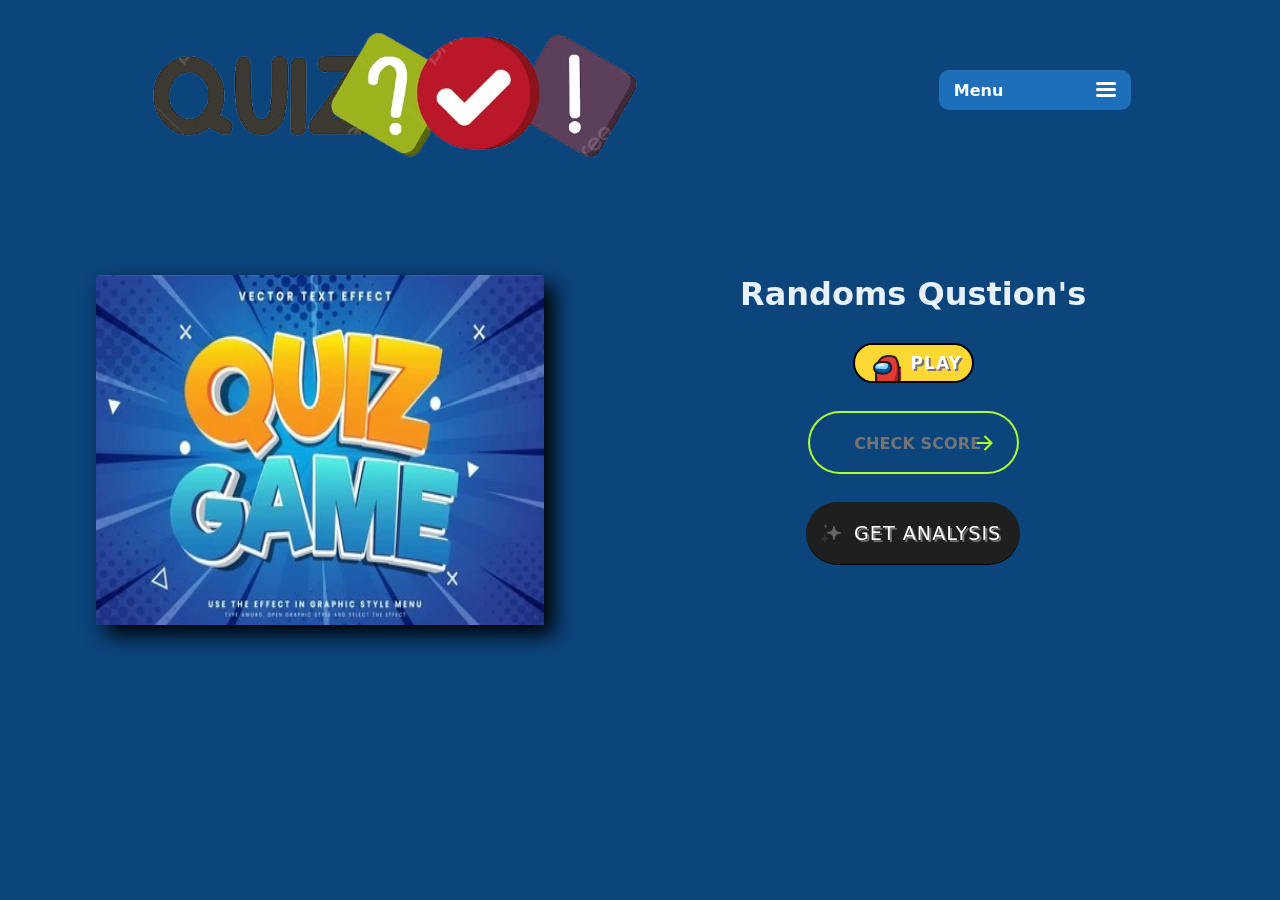
==== commit f0814408: "fix" ====
--- a/quiz-game-/index.html
+++ b/quiz-game-/index.html
@@ -12,7 +12,7 @@
       <div class="home">
         <nav>
             <div class="imagelogo">
-                <img src="./images/logo-removebg-preview.png" alt="">   
+                <img src="logo-removebg-preview.png" alt="">   
             </div>
         
         <!-- From Uiverse.io by pathikcomp --> 
@@ -36,7 +36,7 @@
         <div class="hero">
             <div class="left">
                 <div>
-                    <img src="/images/hero Image.jpg" alt="">
+                    <img src="hero Image.jpg" alt="">
                 </div>
                 
             </div>
@@ -195,13 +195,13 @@
         <button class="back">
   <span class="shadow"></span>     
   <span class="edge"></span>
-  <span class="front text"> back
+  <span class="front text"> SUBMIT
   </span>
 </button>
         <section id="quiz">
         </section>
     </div>
-        </div>
+        </div>  
    
     <script src="script.js"></script>
 </body>
--- a/quiz-game-/style.css
+++ b/quiz-game-/style.css
@@ -7,7 +7,7 @@
 }
 
 :root {
-  --bg-primary:      #0C447C;
+  --bg-primary:      #0C447C;             
   --bg-card:         #B5D4F4;
   --text-primary:    #E6F1FB;
   --color-correct:   #639922;
@@ -739,9 +739,11 @@
 /* From Uiverse.io by cssbuttons-io */ 
 #main1{
 position: absolute;
+width: 100%;
 top: 0;
 left: 0;
     display: none;
+    z-index: 2000;
 }
 
 #effect {
